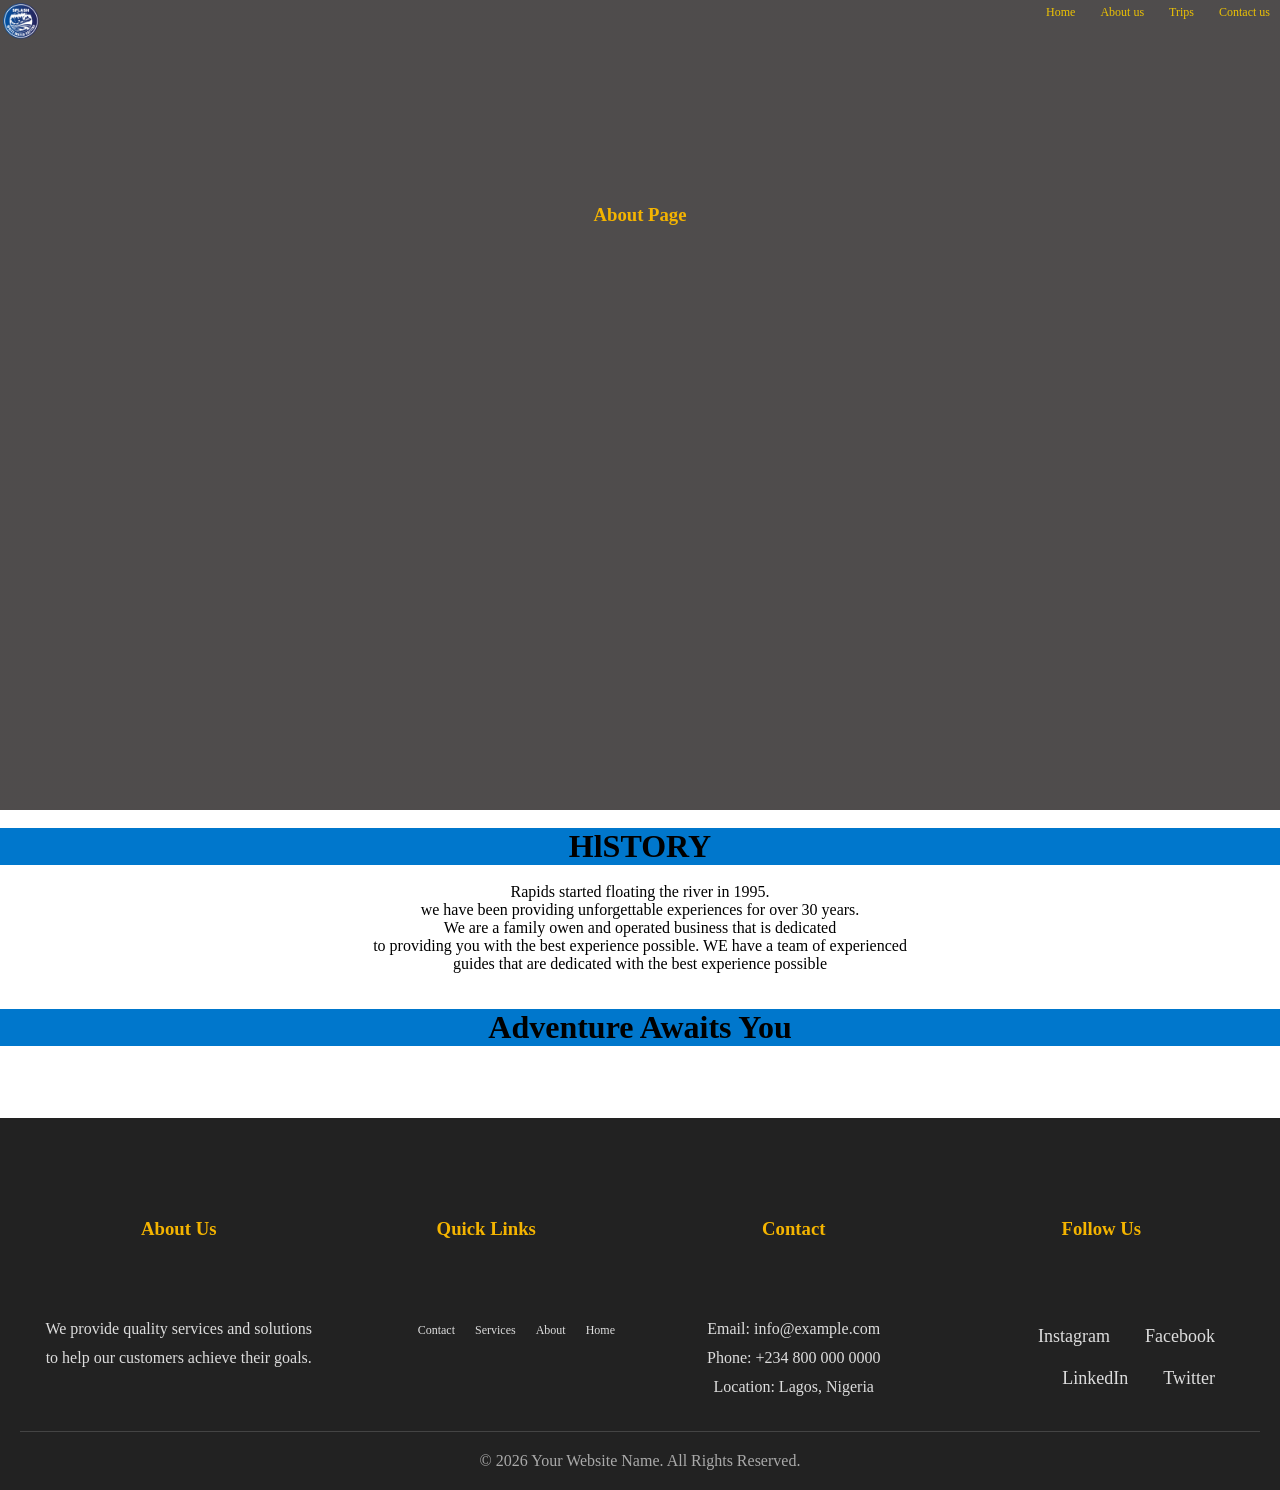
==== about.html @ 58f16e3c "initial commit" ====
<!DOCTYPE html>
<html lang="en">
<head>
    <meta charset="UTF-8">
    <meta name="viewport" content="width=device-width, initial-scale=1.0">
    <title>Document</title>
    <link rel="stylesheet" href="STYLE/about.css">
</head>
<body>
    



<div class="header">
    <img src="IMAGE/z-splash.png" alt="Logo">
    <div class="navBar">
        <ul>
            <li><a href="index.html">Home</a></li>
            <li><a href="about.html">About us</a></li>
            <li><a href="#">Trips</a></li>
            <li><a href="contact.html">Contact us</a></li>
        </ul>
    </div>
    <h3>
    About Page
</h1>
</div> 

<br>
<h1>
HlSTORY
</h1>
<br>
<p>
Rapids started floating the river in 1995. <br> we have been providing unforgettable experiences for over 30 years. <br>
We are a family owen and operated business that is dedicated  <br>to providing you with the best experience possible. WE have a team of experienced  <br>guides that are dedicated with the best experience possible
</p>
<br><br>
<h1>Adventure Awaits You</h1>
<br><br><br><br>

    <footer>
        <div class="footer-container">

            <div class="footer-section">
                <h3>About Us</h3>
                <p>
                    We provide quality services and solutions to help our
                    customers achieve their goals.
                </p>
            </div>

            <div class="footer-section">
                <h3>Quick Links</h3>
                <p><a href="#">Home</a></p>
                <p><a href="#">About</a></p>
                <p><a href="#">Services</a></p>
                <p><a href="#">Contact</a></p>
            </div>

            <div class="footer-section">
                <h3>Contact</h3>
                <p>Email: info@example.com</p>
                <p>Phone: +234 800 000 0000</p>
                <p>Location: Lagos, Nigeria</p>
            </div>

            <div class="footer-section">
                <h3>Follow Us</h3>
                <div class="social-links">
                    <a href="#">Facebook</a>
                    <a href="#">Instagram</a>
                    <a href="#">Twitter</a>
                    <a href="#">LinkedIn</a>
                </div>
            </div>

        </div>

        <div class="footer-bottom">
            <p>&copy; 2026 Your Website Name. All Rights Reserved.</p>
        </div>
    </footer>

</body>
</html>
---- STYLE/about.css ----
*{
    margin: 0;
    padding: 0%;
}
/* .header{
    min-height: 100vh;
    background-image: linear-gradient(rgb(4,0,0,0.7),rgb(4,0,0,0.7)),url(IMAGE/OIp.webp); 
        background-image: linear-gradient(rgb(4,0,0,0.7),rgb(4,0,0,0.7)), url();
    position: relative;
    background-position: center;
    background-size: cover;
    width: 100%;
    align-items: center;
} */


.header img{
width: 40px;
overflow: hidden;
height: 40px;
margin-bottom: 100px;
}

.navBar{
    float: right;
}

ul{
    display: flex;
    gap: 5px;
}

li{
    display: flex;
    list-style: none;
    margin-bottom: 90px;
}


a{
    color: rgb(236, 194, 4);
    border-radius: 10px;
    padding: 5px 10px;
    text-decoration: none;
    font-size: 12px;
    transition: color;
    float: right;
    transition-duration: 0.4s;
}

ul li a:hover{
    width: 100%;
    background-color: rgb(10, 214, 250);
    color: rgb(240, 234, 234);
}

.header{
    height: 90vh;
    background-image:
        linear-gradient(
            rgba(4, 0, 0, 0.7),
            rgba(4, 0, 0, 0.7)
        ),
        url("https://www.image2url.com/r2/default/files/1780487617070-884e3bbb-1040-44af-a8c2-309cc5ff401e.webp");
    background-position: center;
    background-size: cover;
    position: relative;
    width: 100%;
}

#Whitewater{
    max-width: 600px;
    color: #f4b400;
    padding-right:50px;
    padding-left: 40px;
    margin-top: 30px;
    font-size: 30px;
}
#Whitewater h2{
    font-size: 48px;
    margin-bottom: 20px;
}
#Whitewater p{
    margin-bottom: 30px;
    color: #ccc;
    font-size: medium;
}

h1{
    background-color: #0077cc;
    text-align: center;
}
h3{
    text-align: center;
    margin-bottom: 20px;
    color: #f4b400;
    padding: 60px;
}
p{
    text-align: center;
}

form {
    max-width: 400px;
    margin: 50px auto;
    padding: 20px;
    border-radius: 10px;
    background: #f5f5f5;
}

input {
    width: 100%;
    padding: 10px;
    margin-top: 5px;
    box-sizing: border-box;
}

input[type="submit"] {
    background: #f4b400;
    color: white;
    border: none;
    cursor: pointer;
}

input[type="submit"]:hover {
    background: #d89c00;
}

/* SIGN UP */
form {
    max-width: 400px;
    margin: 50px auto;
    padding: 20px;
    border-radius: 10px;
    background: #f5f5f5;
}

input {
    width: 100%;
    padding: 10px;
    margin-top: 5px;
    box-sizing: border-box;
}

input[type="submit"] {
    background: #f4b400;
    color: white;
    border: none;
    cursor: pointer;
}

input[type="submit"]:hover {
    background: #d89c00;
}

.btn{
    background-color: #0077cc;
    border-radius: 10px;
    font-size: 20px;
    text-decoration: none;
}
.btn:hover{
    background-color: green;
    color: #f82b07;
}
/* CONTACT */

.location {
    max-width: 800px;
    margin: 30px auto;
    text-align: center;
}

.location h2 {
    margin-bottom: 15px;
}


        .contact-container {
            max-width: 600px;
            margin: auto;
            background: #fff;
            padding: 25px;
            border-radius: 8px;
            box-shadow: 0 2px 10px rgba(0,0,0,0.1);
        }

        h2 {
            text-align: center;
            margin-bottom: 20px;
        }

        .form-group {
            margin-bottom: 15px;
        }

        label {
            display: block;
            margin-bottom: 5px;
            font-weight: bold;
        }

        input,
        textarea {
            width: 100%;
            padding: 10px;
            border: 1px solid #ccc;
            border-radius: 4px;
        }

        textarea {
            resize: vertical;
            min-height: 120px;
        }

        button {
            width: 100%;
            padding: 12px;
            background-color: #0077cc;
            color: white;
            border: none;
            border-radius: 4px;
            font-size: 16px;
            cursor: pointer;
        }

        button:hover {
            background-color: #005fa3;
        }


        .employees {
    text-align: center;
    padding: 2rem;
}

.employee-container {
    display: flex;
    justify-content: center;
    gap: 20px;
    flex-wrap: wrap;
}

.employee-container figure {
    width: 250px;
}

.employee-container img {
    width: 100%;
    border-radius: 10px;
}

.employee-container figcaption {
    margin-top: 10px;
    font-weight: bold;
}

.contact-form {
    max-width: 700px;
    margin: 2rem auto;
    padding: 2rem;
    background-color: #f4f4f4;
    border-radius: 10px;
}

.contact-form form {
    display: flex;
    flex-direction: column;
}

.contact-form label {
    margin-top: 1rem;
    margin-bottom: 0.5rem;
}

.contact-form input[type="text"],
.contact-form input[type="email"],
.contact-form textarea {
    padding: 10px;
    border: 1px solid #ccc;
    border-radius: 5px;
    font-size: 1rem;
}

fieldset {
    margin-top: 1rem;
    padding: 1rem;
}

.newsletter {
    margin: 1rem 0;
}

button[type="submit"] {
    background-color: #0077cc;
    color: white;
    border: none;
    padding: 12px;
    border-radius: 5px;
    font-size: 1rem;
    cursor: pointer;
}

button[type="submit"]:hover {
    background-color: #005fa3;
}


.employees {
    display: flex;
    justify-content: center;
    gap: 20px;
    flex-wrap: wrap;
    text-align: center;
}

.employees img {
    width: 250px;
    border-radius: 10px;
}

.contact-form {
    max-width: 700px;
    margin: 2rem auto;
}

.contact-form form {
    display: flex;
    flex-direction: column;
    gap: 10px;
}

.contact-form input,
.contact-form textarea {
    padding: 10px;
}

.contact-form button {
    padding: 12px;
    background-color: #005f99;
    color: white;
    border: none;
    cursor: pointer;
}

.contact-form button:hover {
    background-color: #004070;
}


/* FOOTER */

        footer {
            background-color: #222;
            color: white;
            padding: 40px 20px 20px;
        }

        .footer-container {
            max-width: 1200px;
            margin: auto;
            display: flex;
            flex-wrap: wrap;
            justify-content: space-between;
            gap: 30px;
        }

        .footer-section {
            flex: 1;
            min-width: 250px;
        }

        .footer-section h3 {
            margin-bottom: 15px;
            color: #f4b400;
        }

        .footer-section p,
        .footer-section a {
            color: #ddd;
            text-decoration: none;
            line-height: 1.8;
        }

        .footer-section a:hover {
            color: #f4b400;
        }

        .social-links a {
            display: inline-block;
            margin-right: 15px;
            font-size: 18px;
        }

        .footer-bottom {
            text-align: center;
            border-top: 1px solid #444;
            margin-top: 30px;
            padding-top: 20px;
            color: #aaa;
        }
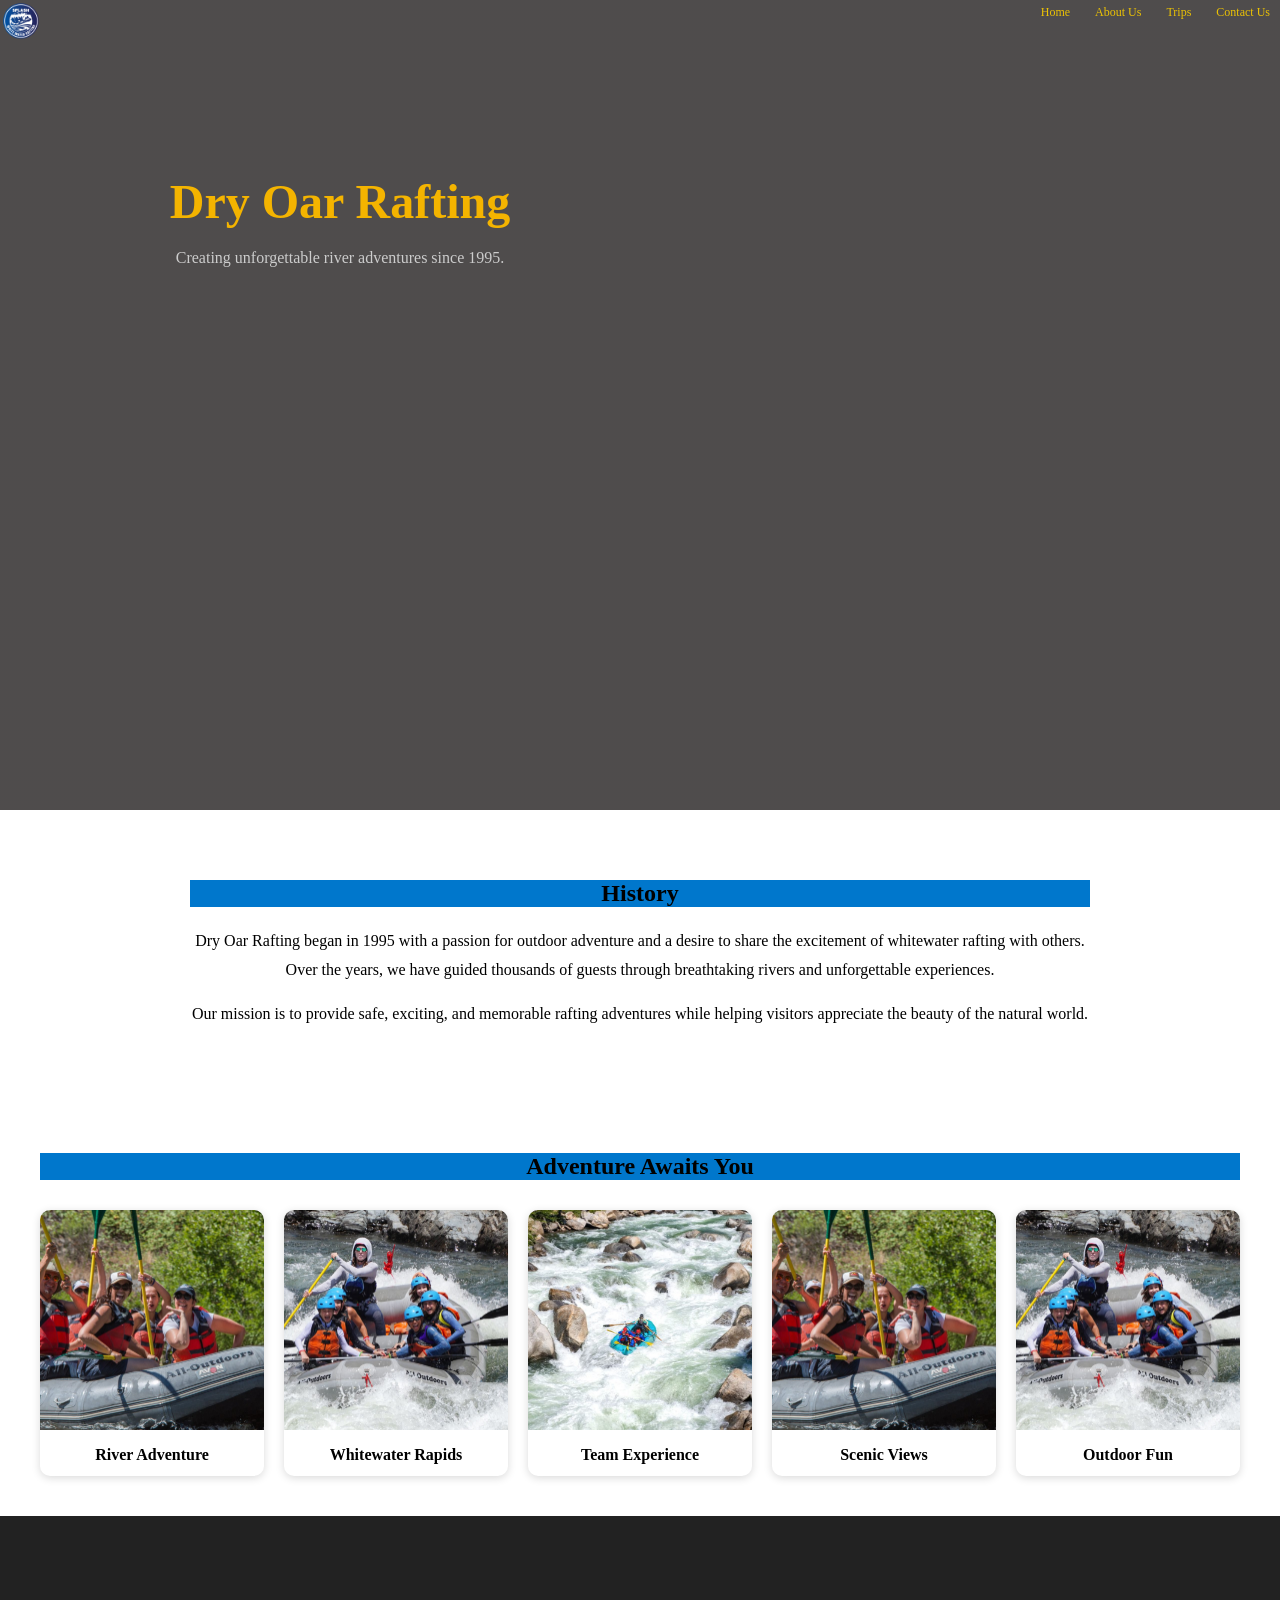
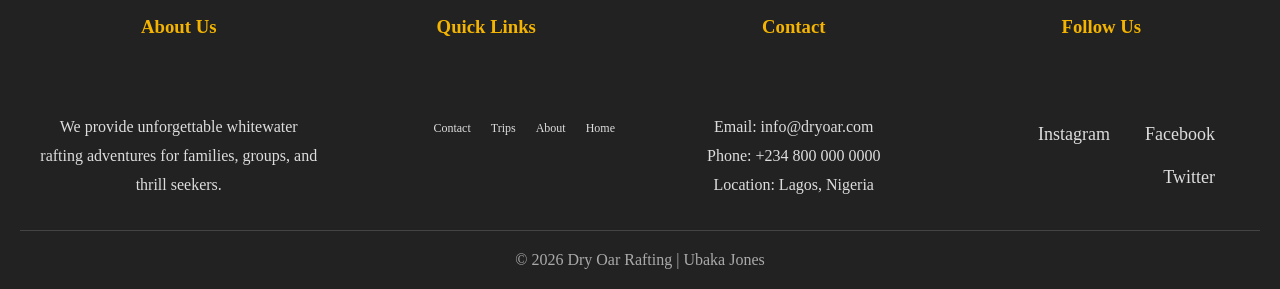
==== commit 4939ff61: "week 6 assignment" ====
--- a/about.html
+++ b/about.html
@@ -1,86 +1,155 @@
 <!DOCTYPE html>
 <html lang="en">
+
 <head>
     <meta charset="UTF-8">
     <meta name="viewport" content="width=device-width, initial-scale=1.0">
-    <title>Document</title>
+
+    <title>Dry Oar Rafting | About Us</title>
+
+    <meta name="description"
+        content="Learn about Dry Oar Rafting, our history, mission, and exciting whitewater rafting adventures.">
+
     <link rel="stylesheet" href="STYLE/about.css">
 </head>
+
 <body>
-    
 
+    <header class="header">
 
+        <img src="IMAGE/z-splash.png" alt="Dry Oar Logo">
 
-<div class="header">
-    <img src="IMAGE/z-splash.png" alt="Logo">
-    <div class="navBar">
-        <ul>
-            <li><a href="index.html">Home</a></li>
-            <li><a href="about.html">About us</a></li>
-            <li><a href="#">Trips</a></li>
-            <li><a href="contact.html">Contact us</a></li>
-        </ul>
-    </div>
-    <h3>
-    About Page
-</h1>
-</div> 
+        <nav class="navBar">
+            <ul>
+                <li><a href="index.html">Home</a></li>
+                <li><a href="about.html">About Us</a></li>
+                <li><a href="trips.html">Trips</a></li>
+                <li><a href="contact.html">Contact Us</a></li>
+            </ul>
+        </nav>
 
-<br>
-<h1>
-HlSTORY
-</h1>
-<br>
-<p>
-Rapids started floating the river in 1995. <br> we have been providing unforgettable experiences for over 30 years. <br>
-We are a family owen and operated business that is dedicated  <br>to providing you with the best experience possible. WE have a team of experienced  <br>guides that are dedicated with the best experience possible
-</p>
-<br><br>
-<h1>Adventure Awaits You</h1>
-<br><br><br><br>
+        <div id="Whitewater">
+            <h2>Dry Oar Rafting</h2>
+
+            <p>
+                Creating unforgettable river adventures since 1995.
+            </p>
+        </div>
+
+    </header>
+
+    <main>
+
+        <section class="history-section">
+
+            <h1>History</h1>
+
+            <p>
+                Dry Oar Rafting began in 1995 with a passion for outdoor
+                adventure and a desire to share the excitement of whitewater
+                rafting with others. Over the years, we have guided thousands
+                of guests through breathtaking rivers and unforgettable
+                experiences.
+            </p>
+
+            <p>
+                Our mission is to provide safe, exciting, and memorable rafting
+                adventures while helping visitors appreciate the beauty of the
+                natural world.
+            </p>
+
+        </section>
+
+        <section class="adventure-section">
+
+            <h1>Adventure Awaits You</h1>
+
+            <div class="gallery">
+
+                <figure>
+                    <img src="IMAGE/water img 1.jpg"
+                        alt="Rafting Adventure">
+                    <figcaption>River Adventure</figcaption>
+                </figure>
+
+                <figure>
+                    <img src="IMAGE/water img 2.jpg"
+                        alt="Whitewater Rapids">
+                    <figcaption>Whitewater Rapids</figcaption>
+                </figure>
+
+                <figure>
+                    <img src="IMAGE/water img 3.jpg"
+                        alt="Rafting Team">
+                    <figcaption>Team Experience</figcaption>
+                </figure>
+
+                <figure>
+                    <img src="IMAGE/water img 1.jpg"
+                        alt="Scenic River">
+                    <figcaption>Scenic Views</figcaption>
+                </figure>
+
+                <figure>
+                    <img src="IMAGE/water img 2.jpg"
+                        alt="Outdoor Adventure">
+                    <figcaption>Outdoor Fun</figcaption>
+                </figure>
+
+            </div>
+
+        </section>
+
+    </main>
 
     <footer>
+
         <div class="footer-container">
 
             <div class="footer-section">
                 <h3>About Us</h3>
+
                 <p>
-                    We provide quality services and solutions to help our
-                    customers achieve their goals.
+                    We provide unforgettable whitewater rafting adventures
+                    for families, groups, and thrill seekers.
                 </p>
             </div>
 
             <div class="footer-section">
                 <h3>Quick Links</h3>
-                <p><a href="#">Home</a></p>
-                <p><a href="#">About</a></p>
-                <p><a href="#">Services</a></p>
-                <p><a href="#">Contact</a></p>
+
+                <p><a href="index.html">Home</a></p>
+                <p><a href="about.html">About</a></p>
+                <p><a href="trips.html">Trips</a></p>
+                <p><a href="contact.html">Contact</a></p>
             </div>
 
             <div class="footer-section">
                 <h3>Contact</h3>
-                <p>Email: info@example.com</p>
+
+                <p>Email: info@dryoar.com</p>
                 <p>Phone: +234 800 000 0000</p>
                 <p>Location: Lagos, Nigeria</p>
             </div>
 
             <div class="footer-section">
                 <h3>Follow Us</h3>
+
                 <div class="social-links">
                     <a href="#">Facebook</a>
                     <a href="#">Instagram</a>
                     <a href="#">Twitter</a>
-                    <a href="#">LinkedIn</a>
                 </div>
             </div>
 
         </div>
 
         <div class="footer-bottom">
-            <p>&copy; 2026 Your Website Name. All Rights Reserved.</p>
+            <p>&copy; 2026 Dry Oar Rafting | Ubaka Jones</p>
         </div>
+
     </footer>
 
 </body>
-</html>+
+</html>
--- a/STYLE/about.css
+++ b/STYLE/about.css
@@ -1,8 +1,8 @@
-
-*{
+* {
     margin: 0;
     padding: 0%;
 }
+
 /* .header{
     min-height: 100vh;
     background-image: linear-gradient(rgb(4,0,0,0.7),rgb(4,0,0,0.7)),url(IMAGE/OIp.webp); 
@@ -15,30 +15,30 @@
 } */
 
 
-.header img{
-width: 40px;
-overflow: hidden;
-height: 40px;
-margin-bottom: 100px;
-}
-
-.navBar{
+.header img {
+    width: 40px;
+    overflow: hidden;
+    height: 40px;
+    margin-bottom: 100px;
+}
+
+.navBar {
     float: right;
 }
 
-ul{
+ul {
     display: flex;
     gap: 5px;
 }
 
-li{
+li {
     display: flex;
     list-style: none;
     margin-bottom: 90px;
 }
 
 
-a{
+a {
     color: rgb(236, 194, 4);
     border-radius: 10px;
     padding: 5px 10px;
@@ -49,19 +49,17 @@
     transition-duration: 0.4s;
 }
 
-ul li a:hover{
+ul li a:hover {
     width: 100%;
     background-color: rgb(10, 214, 250);
     color: rgb(240, 234, 234);
 }
 
-.header{
+.header {
     height: 90vh;
     background-image:
-        linear-gradient(
-            rgba(4, 0, 0, 0.7),
-            rgba(4, 0, 0, 0.7)
-        ),
+        linear-gradient(rgba(4, 0, 0, 0.7),
+            rgba(4, 0, 0, 0.7)),
         url("https://www.image2url.com/r2/default/files/1780487617070-884e3bbb-1040-44af-a8c2-309cc5ff401e.webp");
     background-position: center;
     background-size: cover;
@@ -69,35 +67,39 @@
     width: 100%;
 }
 
-#Whitewater{
+#Whitewater {
     max-width: 600px;
     color: #f4b400;
-    padding-right:50px;
+    padding-right: 50px;
     padding-left: 40px;
     margin-top: 30px;
     font-size: 30px;
 }
-#Whitewater h2{
+
+#Whitewater h2 {
     font-size: 48px;
     margin-bottom: 20px;
 }
-#Whitewater p{
+
+#Whitewater p {
     margin-bottom: 30px;
     color: #ccc;
     font-size: medium;
 }
 
-h1{
+h1 {
     background-color: #0077cc;
     text-align: center;
 }
-h3{
+
+h3 {
     text-align: center;
     margin-bottom: 20px;
     color: #f4b400;
     padding: 60px;
 }
-p{
+
+p {
     text-align: center;
 }
 
@@ -127,7 +129,9 @@
     background: #d89c00;
 }
 
+
 /* SIGN UP */
+
 form {
     max-width: 400px;
     margin: 50px auto;
@@ -154,16 +158,68 @@
     background: #d89c00;
 }
 
-.btn{
+.btn {
     background-color: #0077cc;
     border-radius: 10px;
     font-size: 20px;
     text-decoration: none;
 }
-.btn:hover{
+
+.btn:hover {
     background-color: green;
     color: #f82b07;
 }
+
+/*Trips*/
+
+.grid-container {
+    display: grid;
+    grid-template-columns: repeat(3, 1fr);
+    gap: 20px;
+    padding: 20px;
+}
+
+.item {
+    border: 1px solid #ccc;
+    padding: 15px;
+    text-align: center;
+    background-color: #f9f9f9;
+    border-radius: 8px;
+}
+
+.item img {
+    width: 100%;
+    height: 250px;
+    object-fit: cover;
+    border-radius: 5px;
+}
+
+.trips-table {
+    width: 100%;
+    border-collapse: collapse;
+    margin: 20px 0;
+}
+
+.trips-table th,
+.trips-table td {
+    border: 1px solid #ddd;
+    padding: 12px;
+    text-align: center;
+}
+
+.trips-table th {
+    background-color: #0077b6;
+    color: white;
+}
+
+.trips-table tr:nth-child(even) {
+    background-color: #f2f2f2;
+}
+
+.trips-table tr:hover {
+    background-color: #ddd;
+}
+
 /* CONTACT */
 
 .location {
@@ -177,62 +233,66 @@
 }
 
 
-        .contact-container {
-            max-width: 600px;
-            margin: auto;
-            background: #fff;
-            padding: 25px;
-            border-radius: 8px;
-            box-shadow: 0 2px 10px rgba(0,0,0,0.1);
-        }
-
-        h2 {
-            text-align: center;
-            margin-bottom: 20px;
-        }
-
-        .form-group {
-            margin-bottom: 15px;
-        }
-
-        label {
-            display: block;
-            margin-bottom: 5px;
-            font-weight: bold;
-        }
-
-        input,
-        textarea {
-            width: 100%;
-            padding: 10px;
-            border: 1px solid #ccc;
-            border-radius: 4px;
-        }
-
-        textarea {
-            resize: vertical;
-            min-height: 120px;
-        }
-
-        button {
-            width: 100%;
-            padding: 12px;
-            background-color: #0077cc;
-            color: white;
-            border: none;
-            border-radius: 4px;
-            font-size: 16px;
-            cursor: pointer;
-        }
-
-        button:hover {
-            background-color: #005fa3;
-        }
-
-
-        .employees {
+.contact-container {
+    max-width: 600px;
+    margin: auto;
+    background: #fff;
+    padding: 25px;
+    border-radius: 8px;
+    box-shadow: 0 2px 10px rgba(0, 0, 0, 0.1);
+}
+
+h2 {
+    text-align: center;
+    margin-bottom: 20px;
+}
+
+.form-group {
+    margin-bottom: 15px;
+}
+
+label {
+    display: block;
+    margin-bottom: 5px;
+    font-weight: bold;
+}
+
+input,
+textarea {
+    width: 100%;
+    padding: 10px;
+    border: 1px solid #ccc;
+    border-radius: 4px;
+}
+
+textarea {
+    resize: vertical;
+    min-height: 120px;
+}
+
+button {
+    width: 100%;
+    padding: 12px;
+    background-color: #0077cc;
+    color: white;
+    border: none;
+    border-radius: 4px;
+    font-size: 16px;
+    cursor: pointer;
+}
+
+button:hover {
+    background-color: #005fa3;
+}
+
+
+.employees {
     text-align: center;
     padding: 2rem;
+}
+
+.employee-container h2 {
+    text-align: center
 }
 
 .employee-container {
@@ -351,52 +411,187 @@
 
 /* FOOTER */
 
-        footer {
-            background-color: #222;
-            color: white;
-            padding: 40px 20px 20px;
-        }
-
-        .footer-container {
-            max-width: 1200px;
-            margin: auto;
-            display: flex;
-            flex-wrap: wrap;
-            justify-content: space-between;
-            gap: 30px;
-        }
-
-        .footer-section {
-            flex: 1;
-            min-width: 250px;
-        }
-
-        .footer-section h3 {
-            margin-bottom: 15px;
-            color: #f4b400;
-        }
-
-        .footer-section p,
-        .footer-section a {
-            color: #ddd;
-            text-decoration: none;
-            line-height: 1.8;
-        }
-
-        .footer-section a:hover {
-            color: #f4b400;
-        }
-
-        .social-links a {
-            display: inline-block;
-            margin-right: 15px;
-            font-size: 18px;
-        }
-
-        .footer-bottom {
-            text-align: center;
-            border-top: 1px solid #444;
-            margin-top: 30px;
-            padding-top: 20px;
-            color: #aaa;
-        }
+footer {
+    background-color: #222;
+    color: white;
+    padding: 40px 20px 20px;
+}
+
+.footer-container {
+    max-width: 1200px;
+    margin: auto;
+    display: flex;
+    flex-wrap: wrap;
+    justify-content: space-between;
+    gap: 30px;
+}
+
+.footer-section {
+    flex: 1;
+    min-width: 250px;
+}
+
+.footer-section h3 {
+    margin-bottom: 15px;
+    color: #f4b400;
+}
+
+.footer-section p,
+.footer-section a {
+    color: #ddd;
+    text-decoration: none;
+    line-height: 1.8;
+}
+
+.footer-section a:hover {
+    color: #f4b400;
+}
+
+.social-links a {
+    display: inline-block;
+    margin-right: 15px;
+    font-size: 18px;
+}
+
+.footer-bottom {
+    text-align: center;
+    border-top: 1px solid #444;
+    margin-top: 30px;
+    padding-top: 20px;
+    color: #aaa;
+}
+
+/* ==========================
+   TRIPS PAGE IMPROVEMENTS
+========================== */
+
+.trip-cta {
+    text-align: center;
+    padding: 50px 20px;
+    background: #f4f4f4;
+    margin-bottom: 20px;
+}
+
+.trip-cta h2 {
+    color: #0077cc;
+    margin-bottom: 15px;
+}
+
+.trip-cta p {
+    margin-bottom: 20px;
+}
+
+.grid-container {
+    display: grid;
+    grid-template-columns: repeat(auto-fit, minmax(300px, 1fr));
+    gap: 25px;
+    padding: 30px;
+}
+
+.item {
+    background: #fff;
+    border-radius: 10px;
+    box-shadow: 0 2px 8px rgba(0, 0, 0, .15);
+    overflow: hidden;
+}
+
+.item h3 {
+    color: #0077cc;
+    padding: 20px 10px;
+}
+
+.item img {
+    width: 100%;
+    height: 250px;
+    object-fit: cover;
+}
+
+.item p {
+    padding: 20px;
+    line-height: 1.6;
+}
+
+.table-section {
+    padding: 40px;
+}
+
+.table-section h2 {
+    margin-bottom: 20px;
+}
+
+.trips-table {
+    width: 100%;
+    border-collapse: collapse;
+}
+
+.trips-table th {
+    background: #0077cc;
+    color: white;
+}
+
+.trips-table th,
+.trips-table td {
+    border: 1px solid #ddd;
+    padding: 14px;
+    text-align: center;
+}
+
+.trips-table tr:nth-child(even) {
+    background: #f5f5f5;
+}
+
+.trips-table tr:hover {
+    background: #e8e8e8;
+}
+
+/* ==========================
+   ABOUT PAGE
+========================== */
+
+.history-section{
+    max-width:900px;
+    margin:50px auto;
+    padding:20px;
+}
+
+.history-section h1{
+    margin-bottom:20px;
+}
+
+.history-section p{
+    line-height:1.8;
+    margin-bottom:15px;
+}
+
+.adventure-section{
+    padding:40px;
+}
+
+.adventure-section h1{
+    margin-bottom:30px;
+}
+
+.gallery{
+    display:grid;
+    grid-template-columns:repeat(auto-fit,minmax(220px,1fr));
+    gap:20px;
+}
+
+.gallery figure{
+    background:#fff;
+    border-radius:10px;
+    overflow:hidden;
+    box-shadow:0 2px 8px rgba(0,0,0,.15);
+}
+
+.gallery img{
+    width:100%;
+    height:220px;
+    object-fit:cover;
+}
+
+.gallery figcaption{
+    padding:12px;
+    text-align:center;
+    font-weight:bold;
+}
